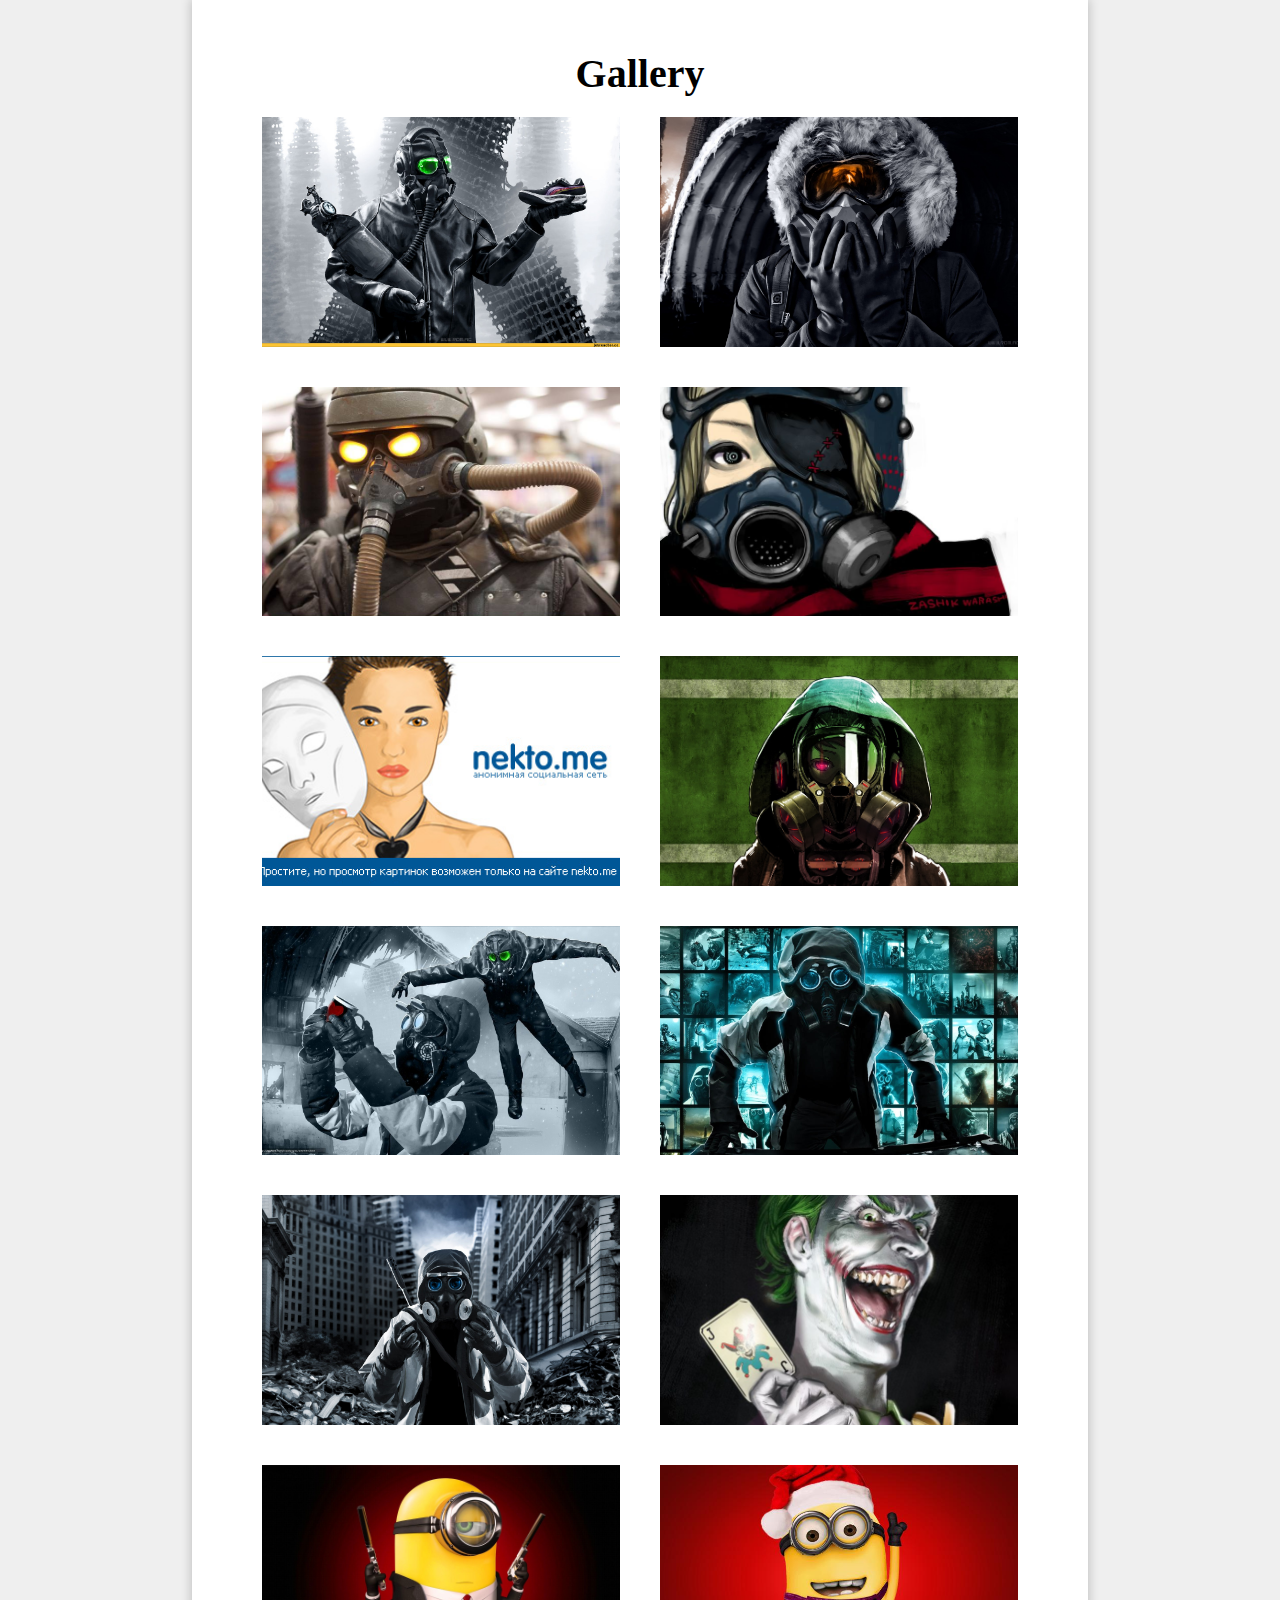
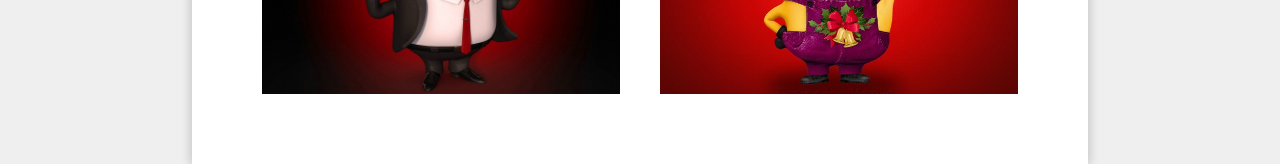
==== index.html @ 4dc1578e "Rename site.html to index.html" ====
<!DOCTYPE html>
<html lang="en">
<head>
	<meta charset="UTF-8">
		<title>Document</title>
		<link rel="stylesheet" type="text/css" href="css/style.css">

</head>
<body>
	<main >
		<h1>Gallery</h1>
		<div class="photo photo1"></div>
		<div class="photo photo2"></div>
		<div class="photo photo3"></div>
		<div class="photo photo4"></div>
		<div class="photo photo5"></div>
		<div class="photo photo6"></div>
		<div class="photo photo7"></div>
		<div class="photo photo8"></div>
		<div class="photo photo9"></div>
		<div class="photo photo10"></div>
		<div class="photo photo11"></div>
		<div class="photo photo12"></div>
	</main>
</body>
</html>
---- css/style.css ----
*{
	margin: 0;
	padding: 0;
	box-sizing: border-box;
}
main{
	width: 70%;
	padding: 50px;
	margin: auto;
	background: #ffffff;
	display: flex;
	flex-wrap: wrap;
	justify-content: center;
	box-shadow: 0 0 10px 1px rgba(0,0,0,0.2);
}
body{
	background: #efefef;
}
.photo{
	
	margin: 20px;
	background-color: red;
	width: calc(50% - 40px);
	height: calc((35vw - 40px)/ 16 * 9);
	background-position: center;
	background-size: cover; 

}
h1{
	width: 100%;
	font-size: 40px;
	text-align: center;
}
.photo1{
	background-image: url(../img/1.jpg);
}
.photo2{
	background-image: url(../img/2.jpg);
}
.photo3{
	background-image: url(../img/3.jpg);
}
.photo4{
	background-image: url(../img/4.jpg);
}
.photo5{
	background-image: url(../img/5.jpg);
}
.photo6{
	background-image: url(../img/6.jpg);
}
.photo7{
	background-image: url(../img/7.jpg);
}
.photo8{
	background-image: url(../img/8.jpg);
}
.photo9{
	background-image: url(../img/9.jpg);
}
.photo10{
	background-image: url(../img/10.jpg);
}
.photo11{
	background-image: url(../img/11.jpg);
}
.photo12{
	background-image: url(../img/12.jpg);
}
.photo:hover{
	box-shadow: 0 0 10px 1px rgba(0,0,0,0.8);
	transform: scale(1.1);
	transition: all 0.5s ease;
	transform: rotate(10deg);
}
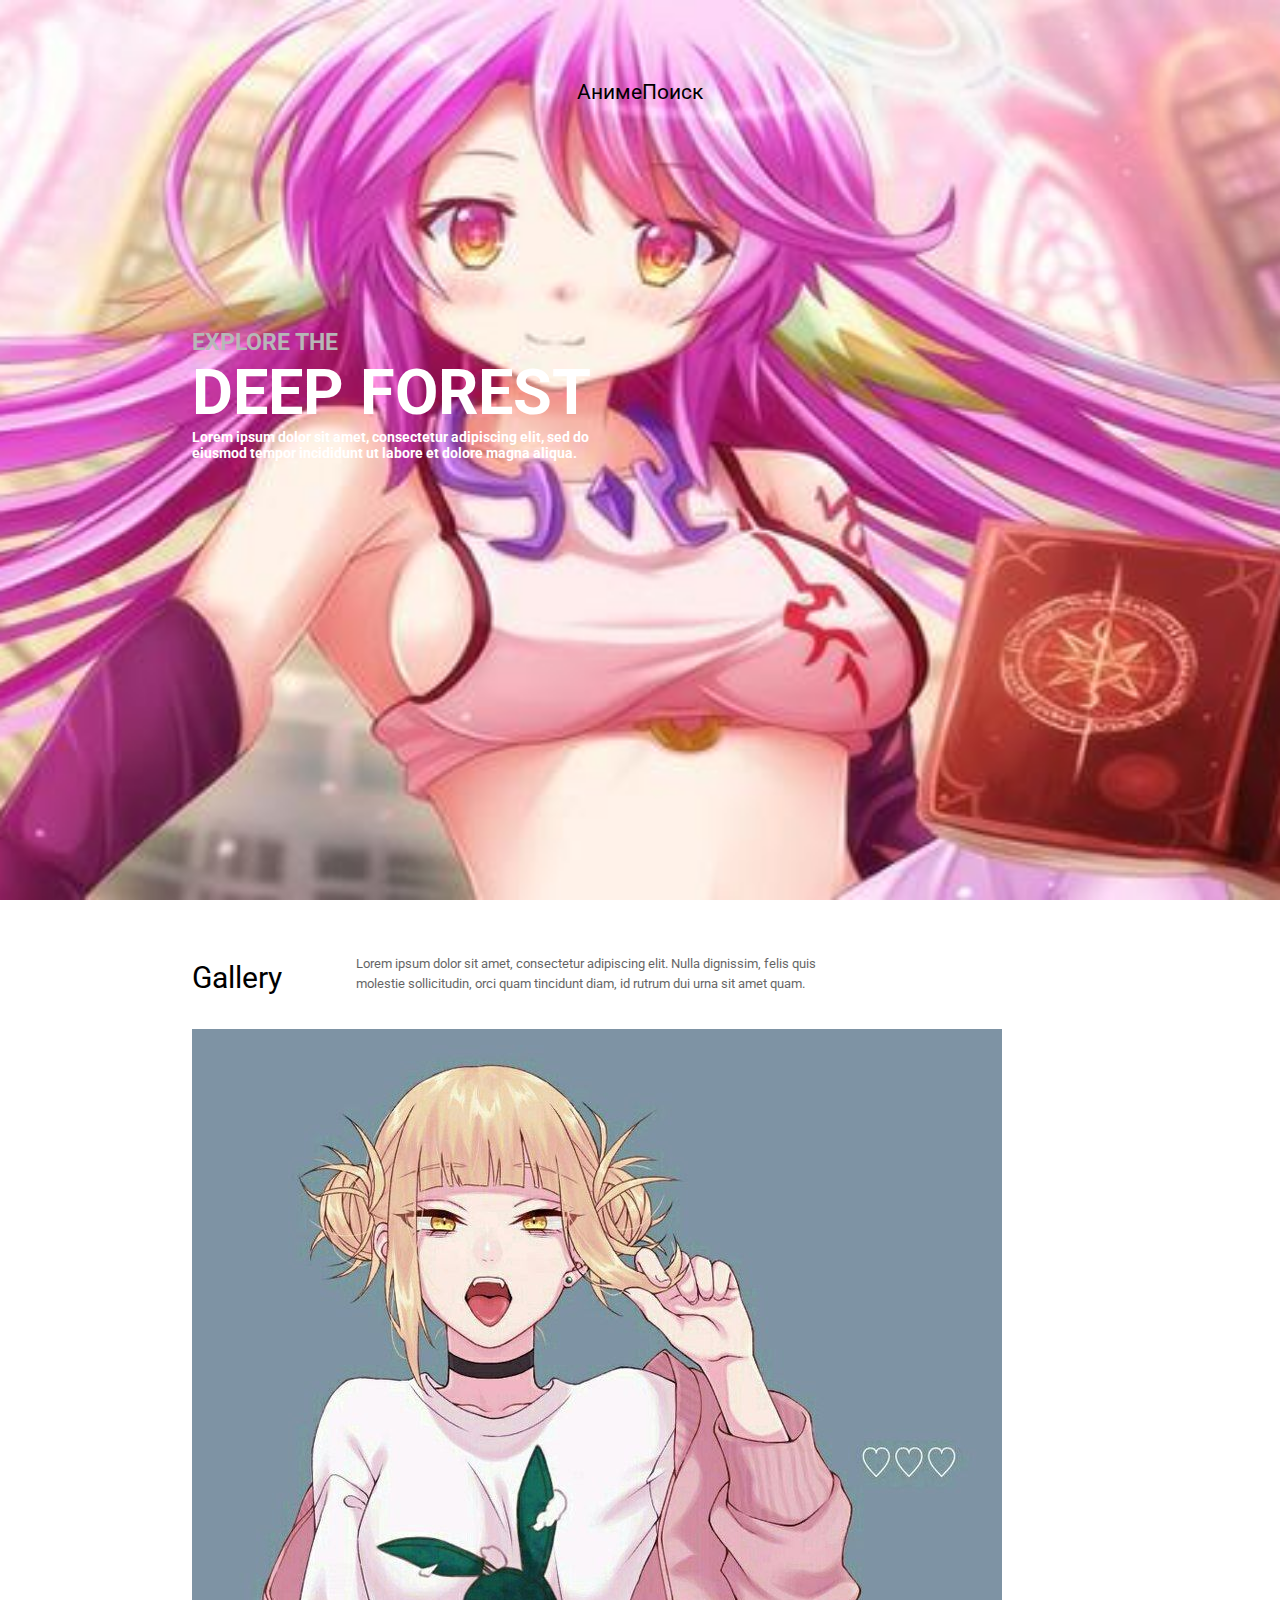
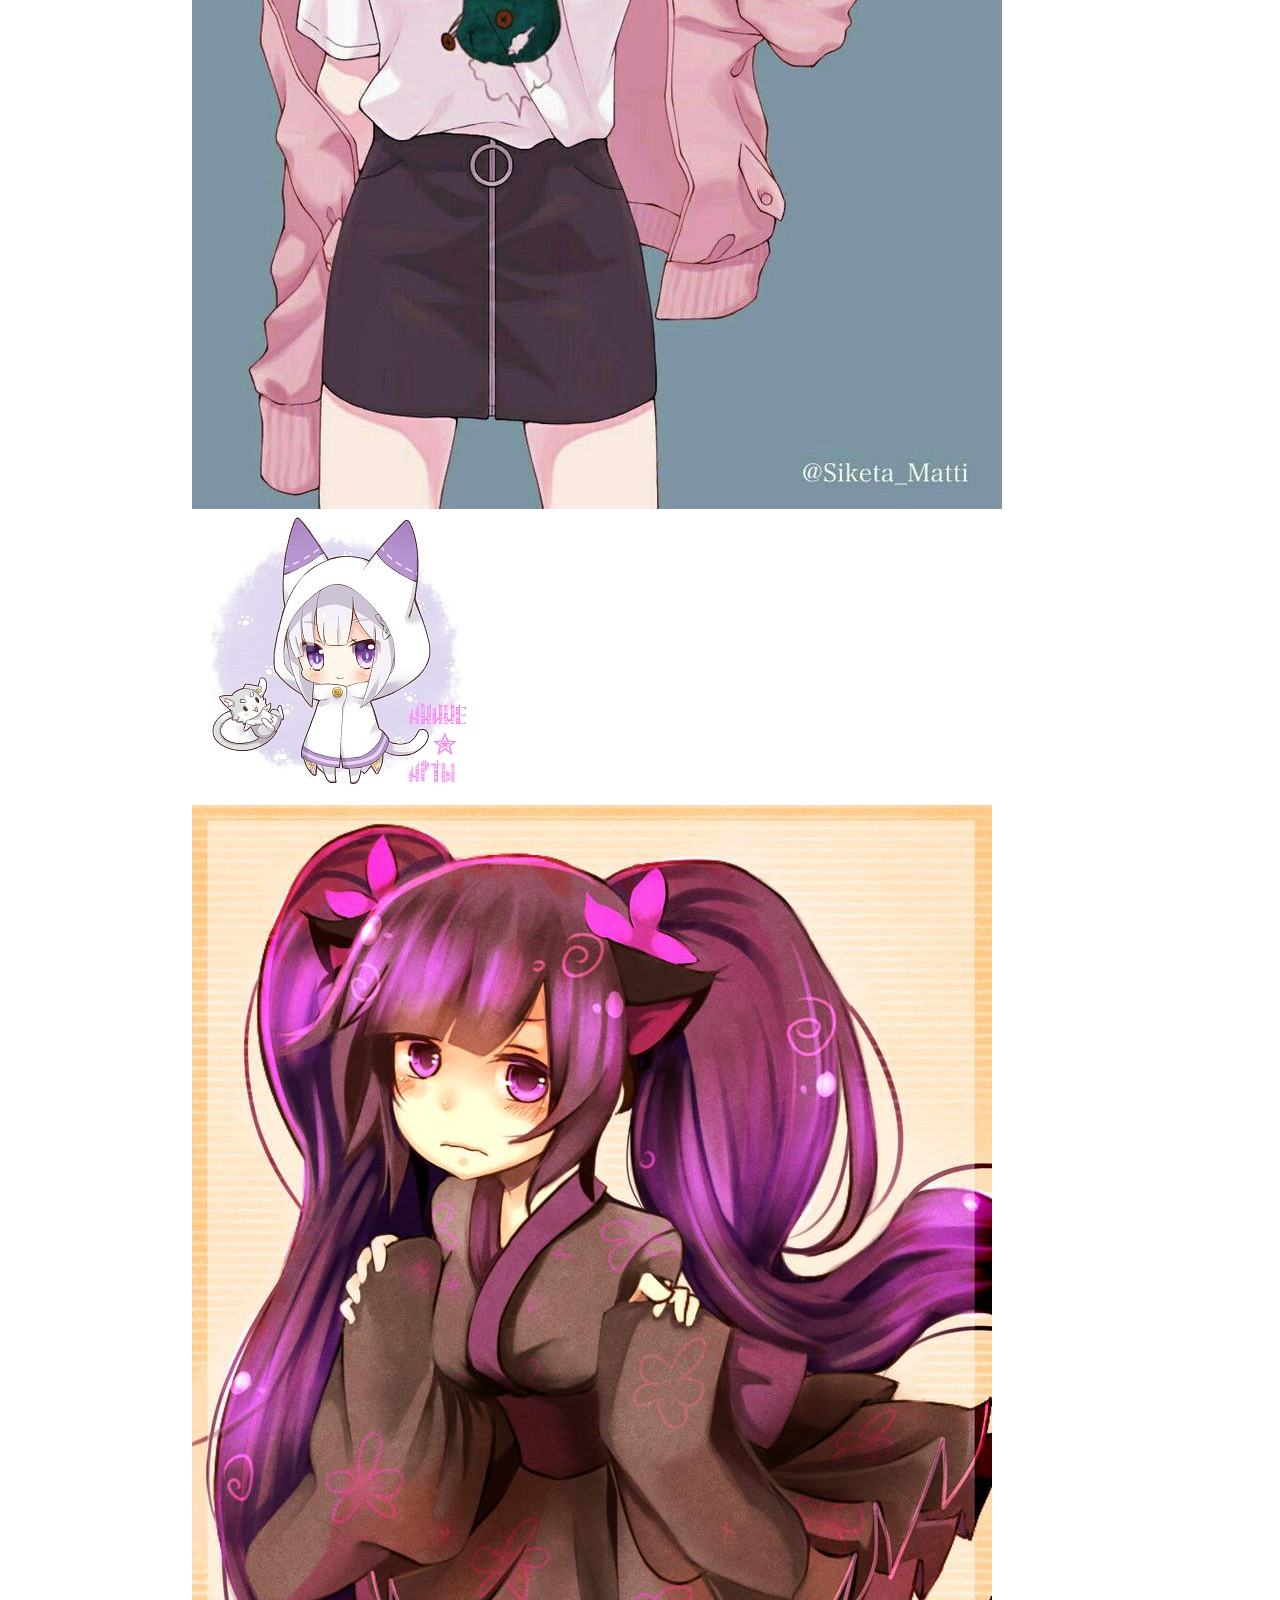
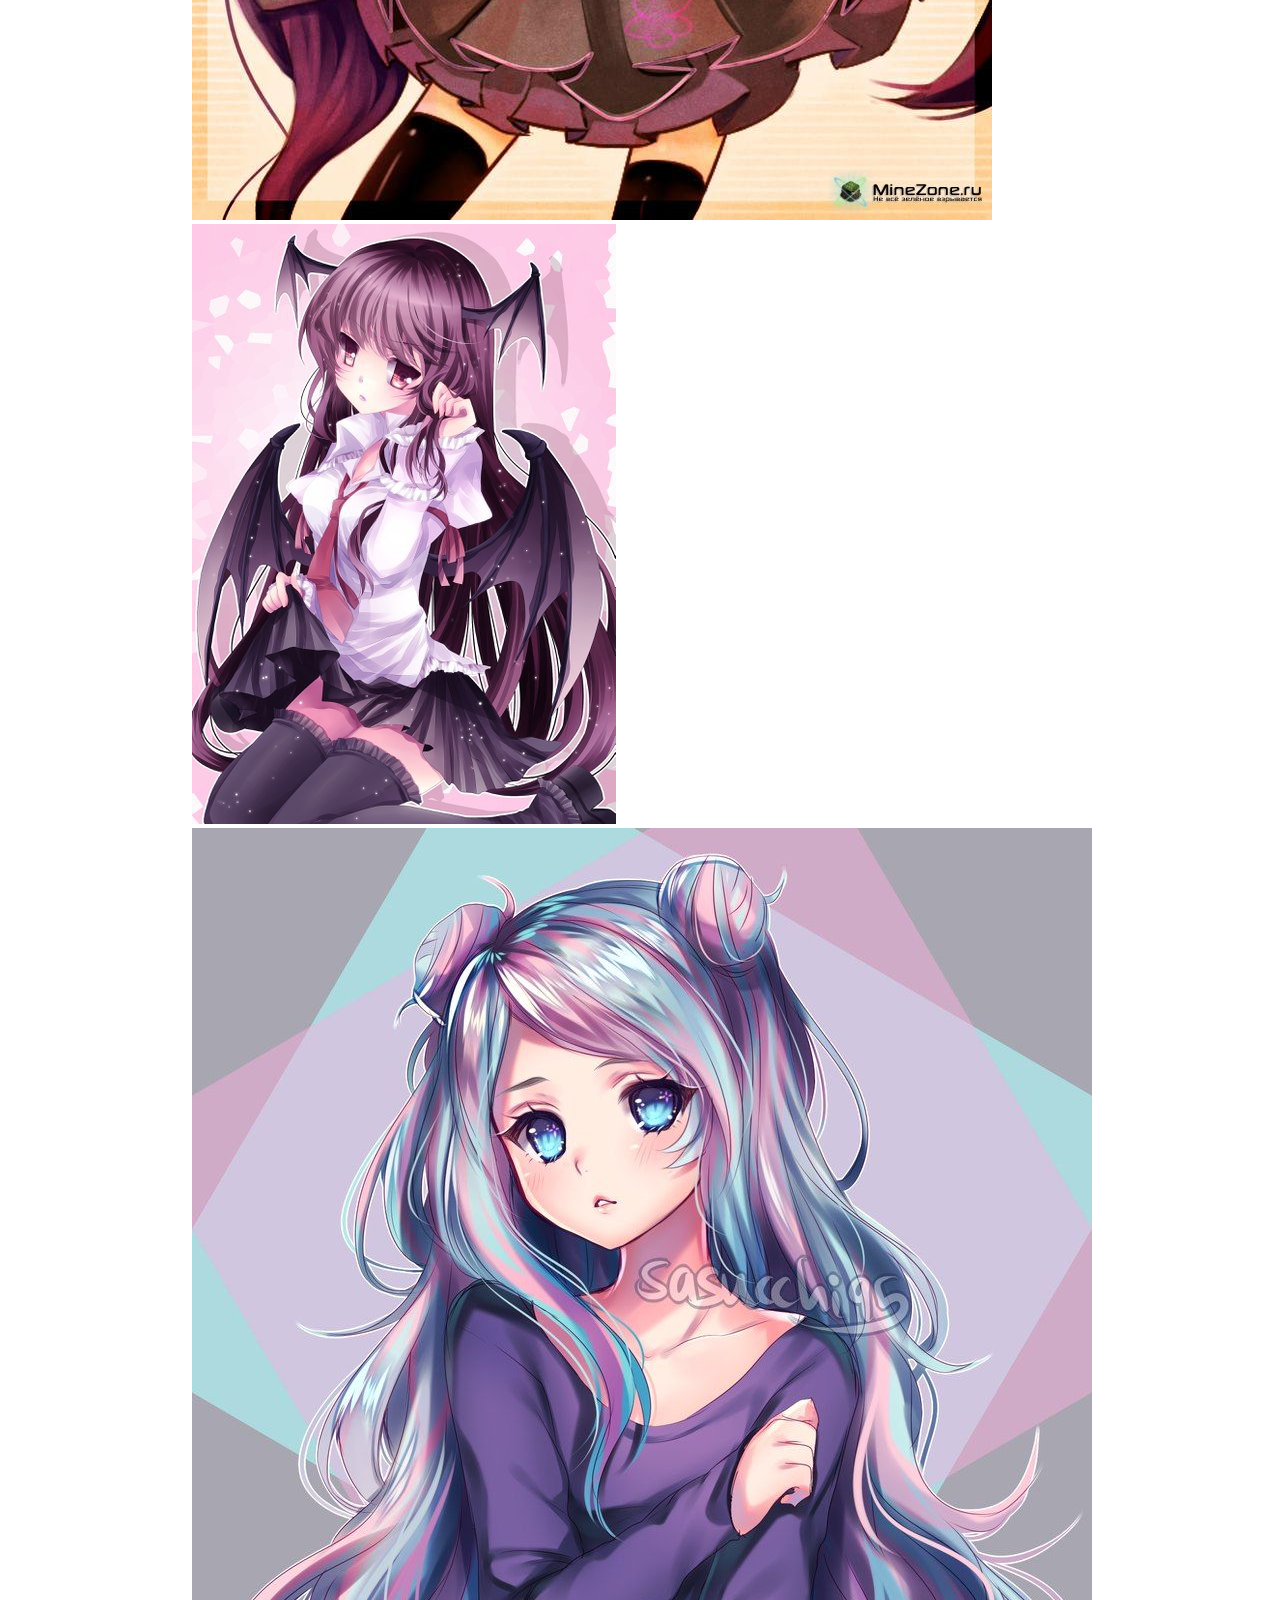
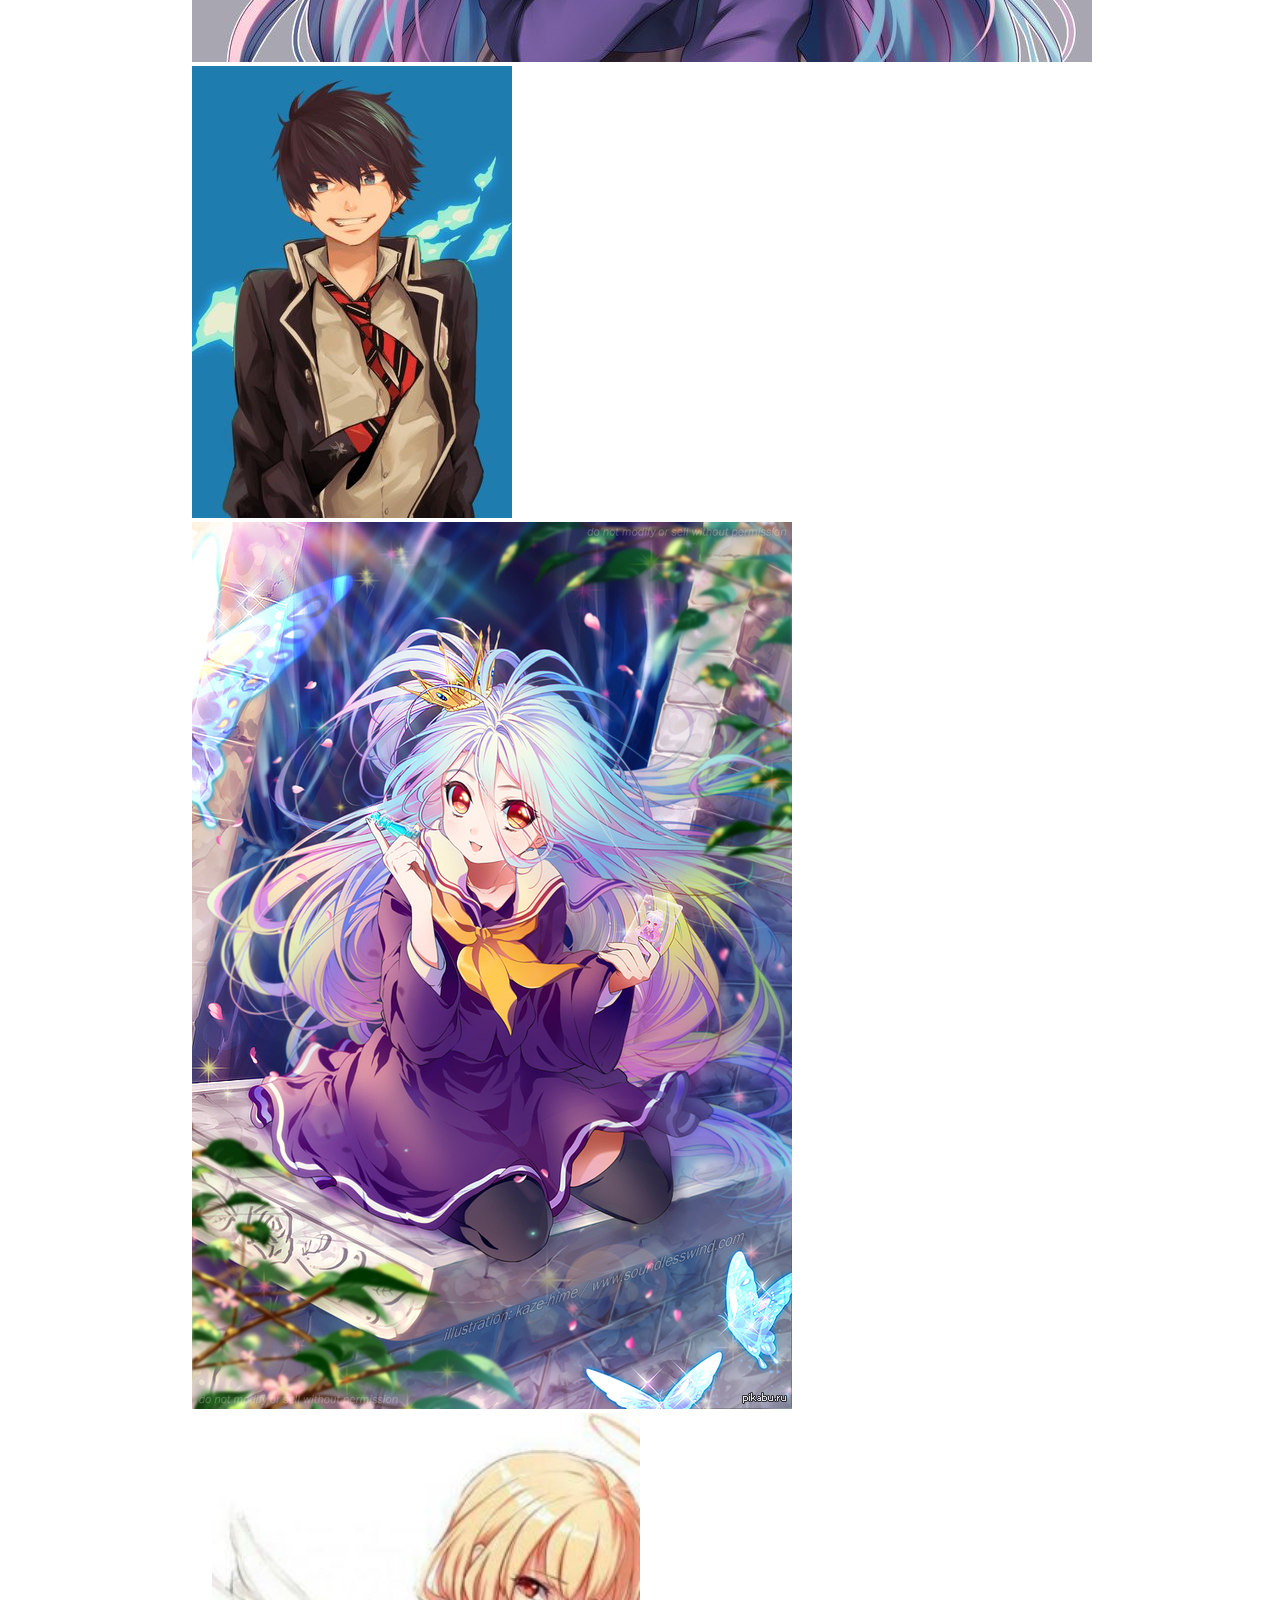
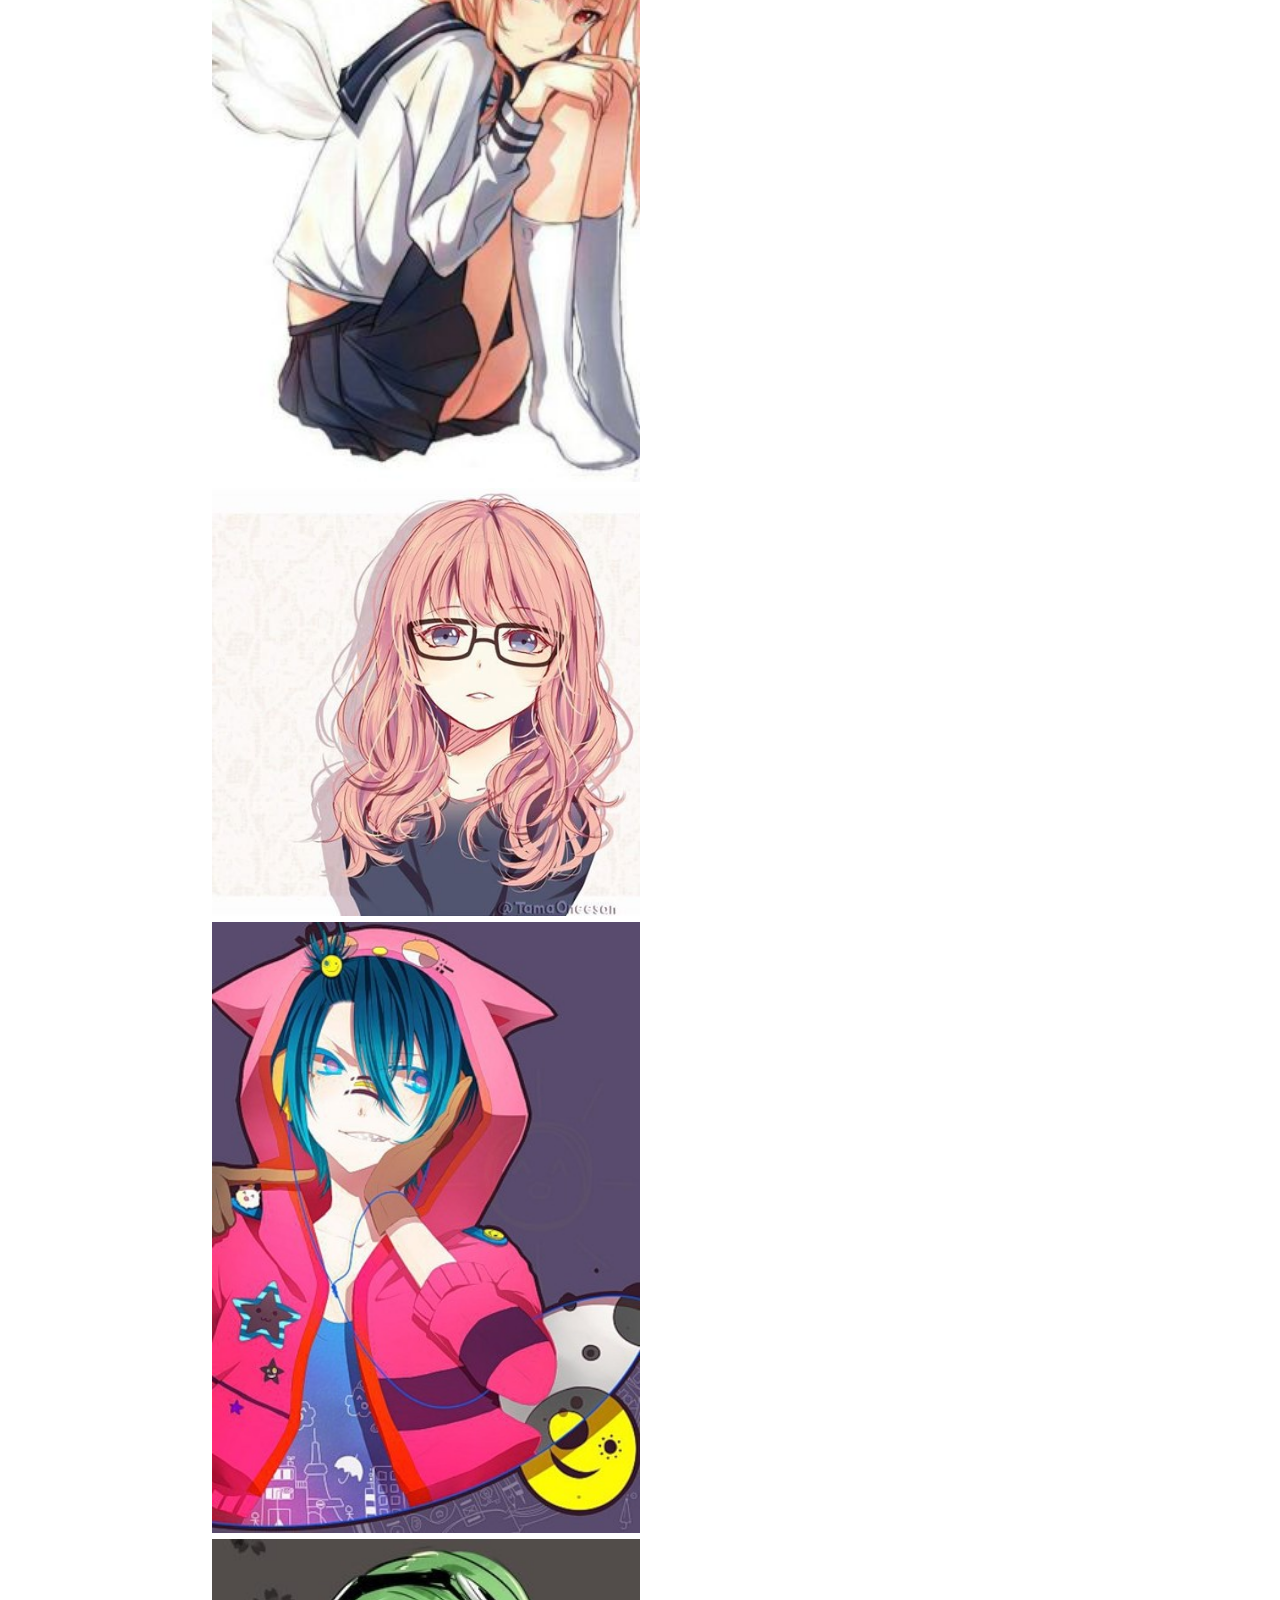
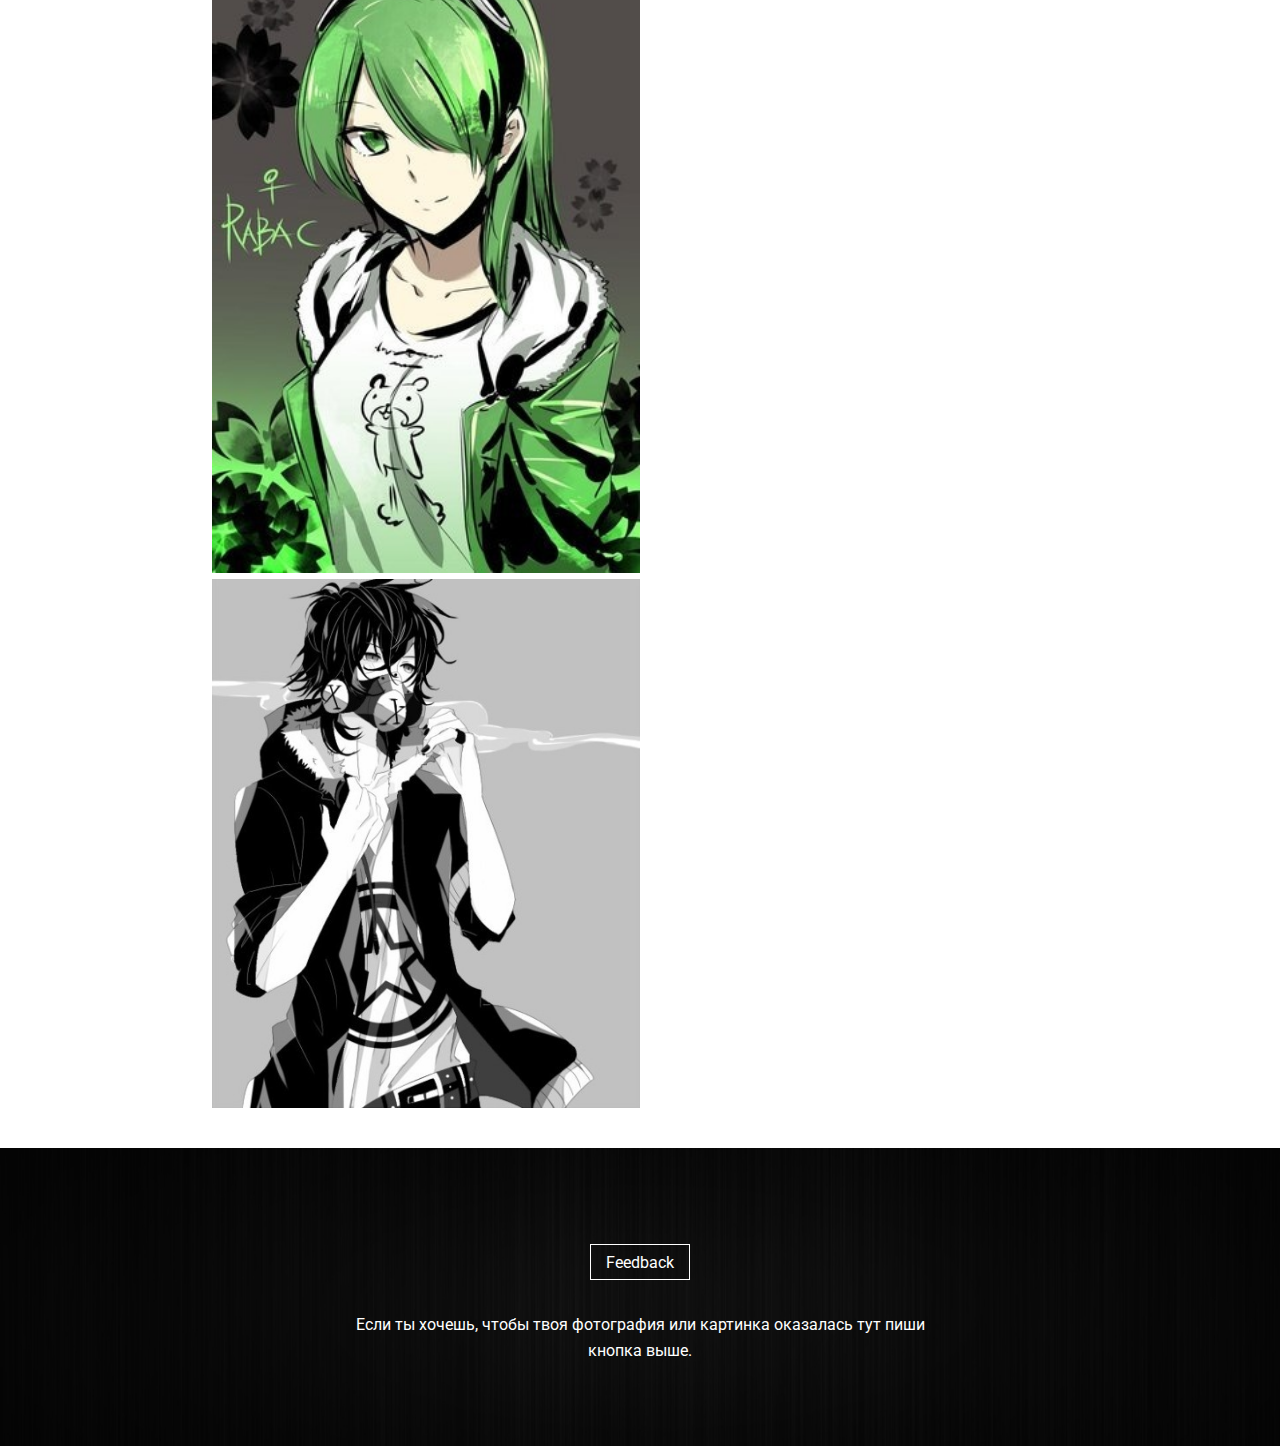
==== commit 061193ab: "Add files via upload" ====
--- a/index.html
+++ b/index.html
@@ -2,25 +2,55 @@
 <html lang="en">
 <head>
 	<meta charset="UTF-8">
-		<title>Document</title>
-		<link rel="stylesheet" type="text/css" href="css/style.css">
-
+	<title>Tourism</title>
+	<link href="https://fonts.googleapis.com/css?family=Roboto:700" rel="stylesheet">
+	<link rel="stylesheet" type="text/css" href="css/main.css">
 </head>
 <body>
-	<main >
-		<h1>Gallery</h1>
-		<div class="photo photo1"></div>
-		<div class="photo photo2"></div>
-		<div class="photo photo3"></div>
-		<div class="photo photo4"></div>
-		<div class="photo photo5"></div>
-		<div class="photo photo6"></div>
-		<div class="photo photo7"></div>
-		<div class="photo photo8"></div>
-		<div class="photo photo9"></div>
-		<div class="photo photo10"></div>
-		<div class="photo photo11"></div>
-		<div class="photo photo12"></div>
+	<main>
+		<div class="container first">
+			<p class="Tourism">АнимеПоиск</p>
+			<div class="text-container">
+				<p class="first-line">EXPLORE THE</p>
+				<p class="second-line">DEEP FOREST</p>
+				<p class="third-line">Lorem ipsum dolor sit amet, consectetur adipiscing elit, sed do eiusmod tempor incididunt ut labore et dolore magna aliqua.</p>
+			</div>
+		</div>
+		<div class="container second">
+			<div class="gallery-container">
+				<div class="gallery-text">
+
+					<p class="gallery-haeder">Gallery</p>
+					<p class="gallery-p">Lorem ipsum dolor sit amet, consectetur adipiscing elit. Nulla dignissim, felis quis molestie sollicitudin, orci quam tincidunt diam, id rutrum dui urna sit amet quam.</p>
+					
+					
+				</div>
+				<div class="img-container">
+						<img class="img1" src="img/im3.jpg">
+						<img class="img5" src="img/im7.jpg">
+						<img class="img6" src="img/im8.jpg">
+						<img class="img7" src="img/im9.jpg">
+						<img class="img9" src="img/im11.jpg">
+						<img class="img10" src="img/im12.jpg">
+						<img class="img12" src="img/im14.jpg">
+						<div class="wrapper">
+							<img class="img2" src="img/im4.jpg">
+							<img class="img3" src="img/im5.jpg">
+							<img class="img4" src="img/im6.jpg">
+							<img class="img8" src="img/im10.jpg">
+							<img class="img11" src="img/im13.jpg">
+						</div>
+					</div>
+				</div>
+			</div>
+		</div>
+		<div class="container third"></div>
+		<div class="foot">
+			<div class="button">
+				<a href="https://vk.com/id475101501">Feedback</a>
+			</div>
+			<p class="foot-text">Если ты хочешь, чтобы твоя фотография или картинка оказалась тут пиши кнопка выше. </p>
+		</div>
 	</main>
 </body>
-</html>
+</html>--- a/css/main.css
+++ b/css/main.css
@@ -0,0 +1,156 @@
+*{
+	margin: 0;
+	padding: 0;
+	box-sizing: border-box;
+}
+body{
+	font-family: 'Roboto', sans-serif;
+	height: 100%;
+}
+main{
+	height: 100%;
+}
+.first{
+	height: 100%;
+	background-image: url('../img/im.jpg');
+	background-position: center;
+	background-size: cover;   
+}
+html{
+	height: 100%;
+}
+p.Tourism{
+	color: #000000;
+	font-size: 21px;
+	text-align: center;
+	padding-top:  80px;
+}
+.first-line{
+	font-size: 23px;
+	color: #b7b7b7;
+	font-weight: bold;
+}
+.second-line{
+	font-size: 63px;
+	color: #ffffff;
+	font-weight: bold;
+}
+.third-line{
+	font-size: 14px;
+	color: #ffffff;
+	font-weight: bold;
+	width: 40%;
+}
+.text-container{
+	margin-left: 15%;
+	margin-top: 25vh;
+}
+.foot{
+	width: 100%;
+	height: calc(100vw*326 / 1400);
+	background-image: url(../img/im2.jpg); 
+	background-position: center;
+	background-size: cover;
+	padding-top: 96px;
+	text-align: center;
+
+}
+.button{
+	height: 36px;
+	padding-left: 15px;
+	padding-right: 15px;
+	line-height: 36px;
+	color: #ffffff;
+	border: 1px solid #ffffff;
+	cursor: pointer;
+	transition: all 1s;
+	margin: 0 auto;
+	display: inline-block;
+	text-align: center;
+}
+.button:hover {
+	background-color: rgba(256, 256, 256, 0.2);
+	border-radius: 3px;
+}
+.button a{
+	color: inherit;
+	text-decoration: none;
+}
+.foot-text {
+	color: #ffffff;
+	line-height: 26px;
+	font-size: 16px;
+	width: 620px;
+	margin: 0 auto;
+	padding-top: 32px;
+
+}
+.gallery-haeder{
+	font-size: 30px;
+	margin-left: 15%;
+	margin-top: 60px;
+	width: 160px;
+	display: inline-block;
+}
+.gallery-p{
+	display: inline-block;
+	width: 510px;
+	font-size: 13px;
+	line-height: 20px;
+	color: #000000;
+	opacity: 0.61;
+}
+.img-container{
+	margin: 34px 15%;
+}
+.im1{
+	width: 49%;
+	vertical-align: top;
+}
+.wrapper{
+	width: 50%;
+	display: inline-block;
+	padding-left: 20px;
+}
+.wrapper img{
+	width: 100%;
+	margin-bottom: 2px;
+}
+.im2{
+	width: 50%;
+	padding-left: 20px;
+}
+.im3{
+	width: 49%;
+	vertical-align: top;
+}
+.im4{
+	width: 50%;
+}
+.im5{
+	width: 49%;
+}
+.im6{
+	width: 50%;
+}
+.im7{
+	width: 49%;
+}
+.im8{
+	width: 50%;
+}
+.im9{
+	width: 49%;
+}
+.im10{
+	width: 50%;
+}
+.im11{
+	width: 49%;
+}
+.im12{
+	width: 50%;
+}
+.im13{
+	width: 49%;
+}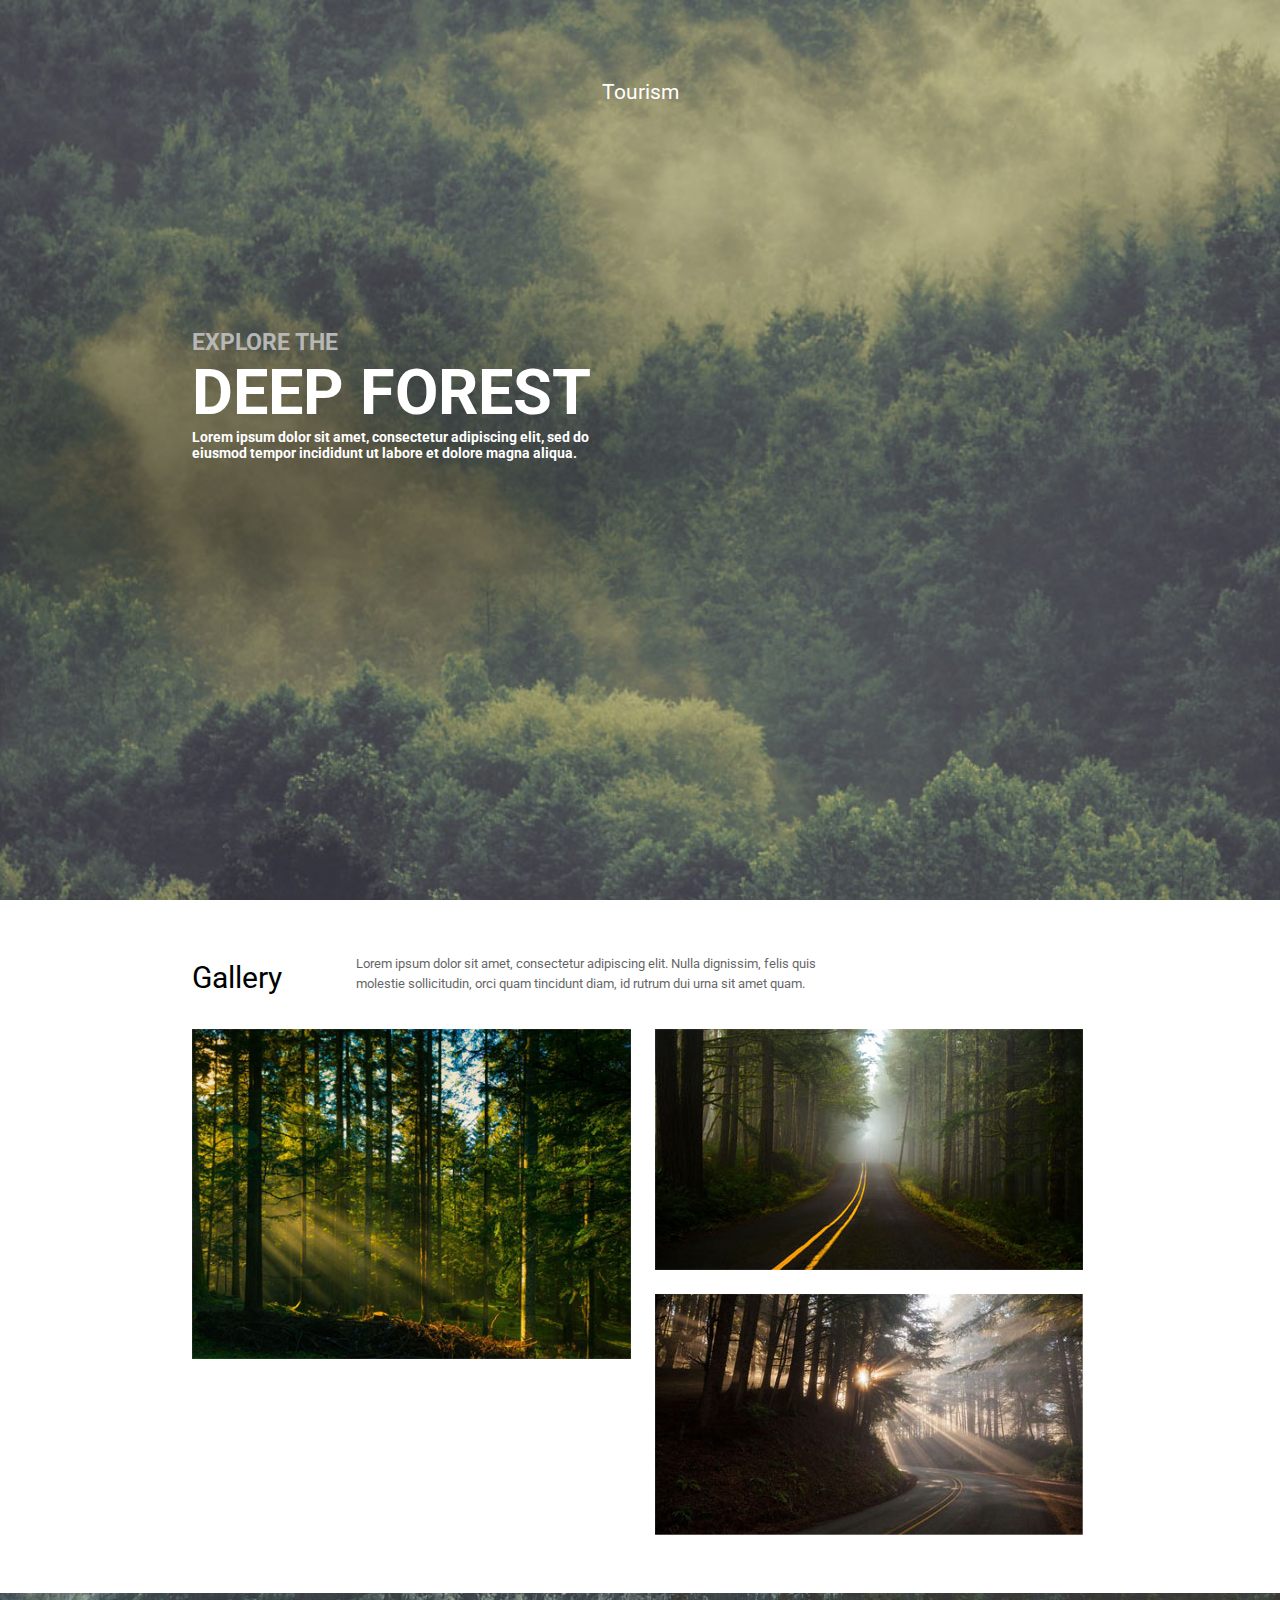
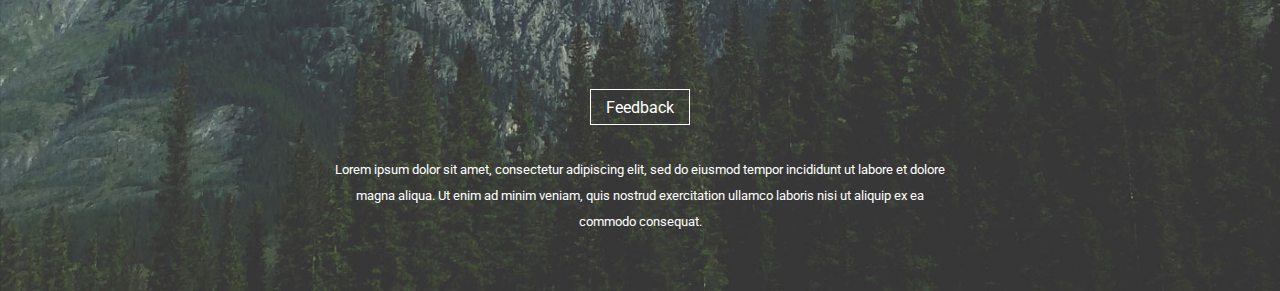
==== commit 57cb47e4: "Add files via upload" ====
--- a/index.html
+++ b/index.html
@@ -9,7 +9,7 @@
 <body>
 	<main>
 		<div class="container first">
-			<p class="Tourism">АнимеПоиск</p>
+			<p class="Tourism">Tourism</p>
 			<div class="text-container">
 				<p class="first-line">EXPLORE THE</p>
 				<p class="second-line">DEEP FOREST</p>
@@ -26,19 +26,10 @@
 					
 				</div>
 				<div class="img-container">
-						<img class="img1" src="img/im3.jpg">
-						<img class="img5" src="img/im7.jpg">
-						<img class="img6" src="img/im8.jpg">
-						<img class="img7" src="img/im9.jpg">
-						<img class="img9" src="img/im11.jpg">
-						<img class="img10" src="img/im12.jpg">
-						<img class="img12" src="img/im14.jpg">
+						<img class="img1" src="img/img2.jpg">
 						<div class="wrapper">
-							<img class="img2" src="img/im4.jpg">
-							<img class="img3" src="img/im5.jpg">
-							<img class="img4" src="img/im6.jpg">
-							<img class="img8" src="img/im10.jpg">
-							<img class="img11" src="img/im13.jpg">
+							<img class="img2" src="img/img3.jpg">
+							<img class="img3" src="img/img4.jpg">
 						</div>
 					</div>
 				</div>
@@ -49,7 +40,7 @@
 			<div class="button">
 				<a href="https://vk.com/id475101501">Feedback</a>
 			</div>
-			<p class="foot-text">Если ты хочешь, чтобы твоя фотография или картинка оказалась тут пиши кнопка выше. </p>
+			<p class="foot-text">Lorem ipsum dolor sit amet, consectetur adipiscing elit, sed do eiusmod tempor incididunt ut labore et dolore magna aliqua. Ut enim ad minim veniam, quis nostrud exercitation ullamco laboris nisi ut aliquip ex ea commodo consequat. </p>
 		</div>
 	</main>
 </body>
--- a/css/main.css
+++ b/css/main.css
@@ -12,7 +12,7 @@
 }
 .first{
 	height: 100%;
-	background-image: url('../img/im.jpg');
+	background-image: url('../img/img.jpg');
 	background-position: center;
 	background-size: cover;   
 }
@@ -20,7 +20,7 @@
 	height: 100%;
 }
 p.Tourism{
-	color: #000000;
+	color: #ffffff;
 	font-size: 21px;
 	text-align: center;
 	padding-top:  80px;
@@ -48,7 +48,7 @@
 .foot{
 	width: 100%;
 	height: calc(100vw*326 / 1400);
-	background-image: url(../img/im2.jpg); 
+	background-image: url(../img/foot.jpg); 
 	background-position: center;
 	background-size: cover;
 	padding-top: 96px;
@@ -79,7 +79,7 @@
 .foot-text {
 	color: #ffffff;
 	line-height: 26px;
-	font-size: 16px;
+	font-size: 13px;
 	width: 620px;
 	margin: 0 auto;
 	padding-top: 32px;
@@ -103,7 +103,7 @@
 .img-container{
 	margin: 34px 15%;
 }
-.im1{
+.img1{
 	width: 49%;
 	vertical-align: top;
 }
@@ -114,43 +114,5 @@
 }
 .wrapper img{
 	width: 100%;
-	margin-bottom: 2px;
-}
-.im2{
-	width: 50%;
-	padding-left: 20px;
-}
-.im3{
-	width: 49%;
-	vertical-align: top;
-}
-.im4{
-	width: 50%;
-}
-.im5{
-	width: 49%;
-}
-.im6{
-	width: 50%;
-}
-.im7{
-	width: 49%;
-}
-.im8{
-	width: 50%;
-}
-.im9{
-	width: 49%;
-}
-.im10{
-	width: 50%;
-}
-.im11{
-	width: 49%;
-}
-.im12{
-	width: 50%;
-}
-.im13{
-	width: 49%;
+	margin-bottom: 20px;
 }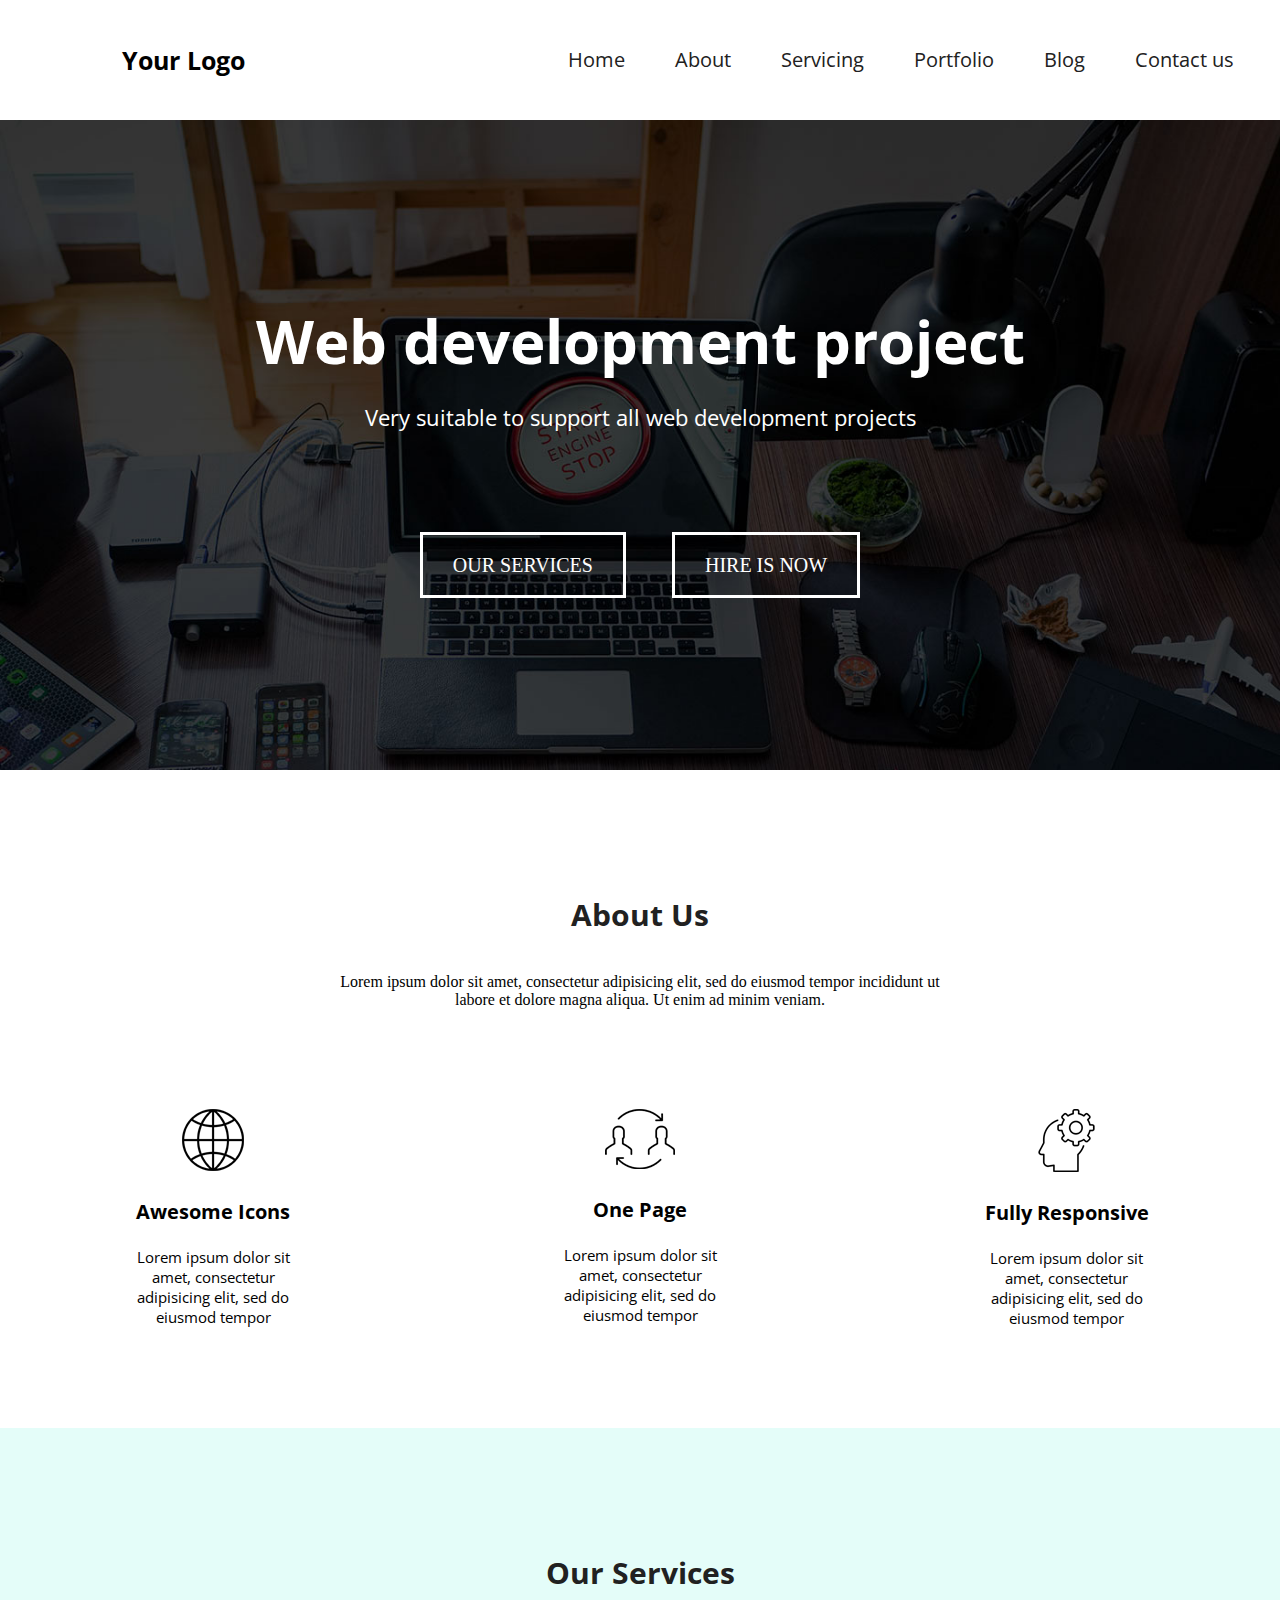
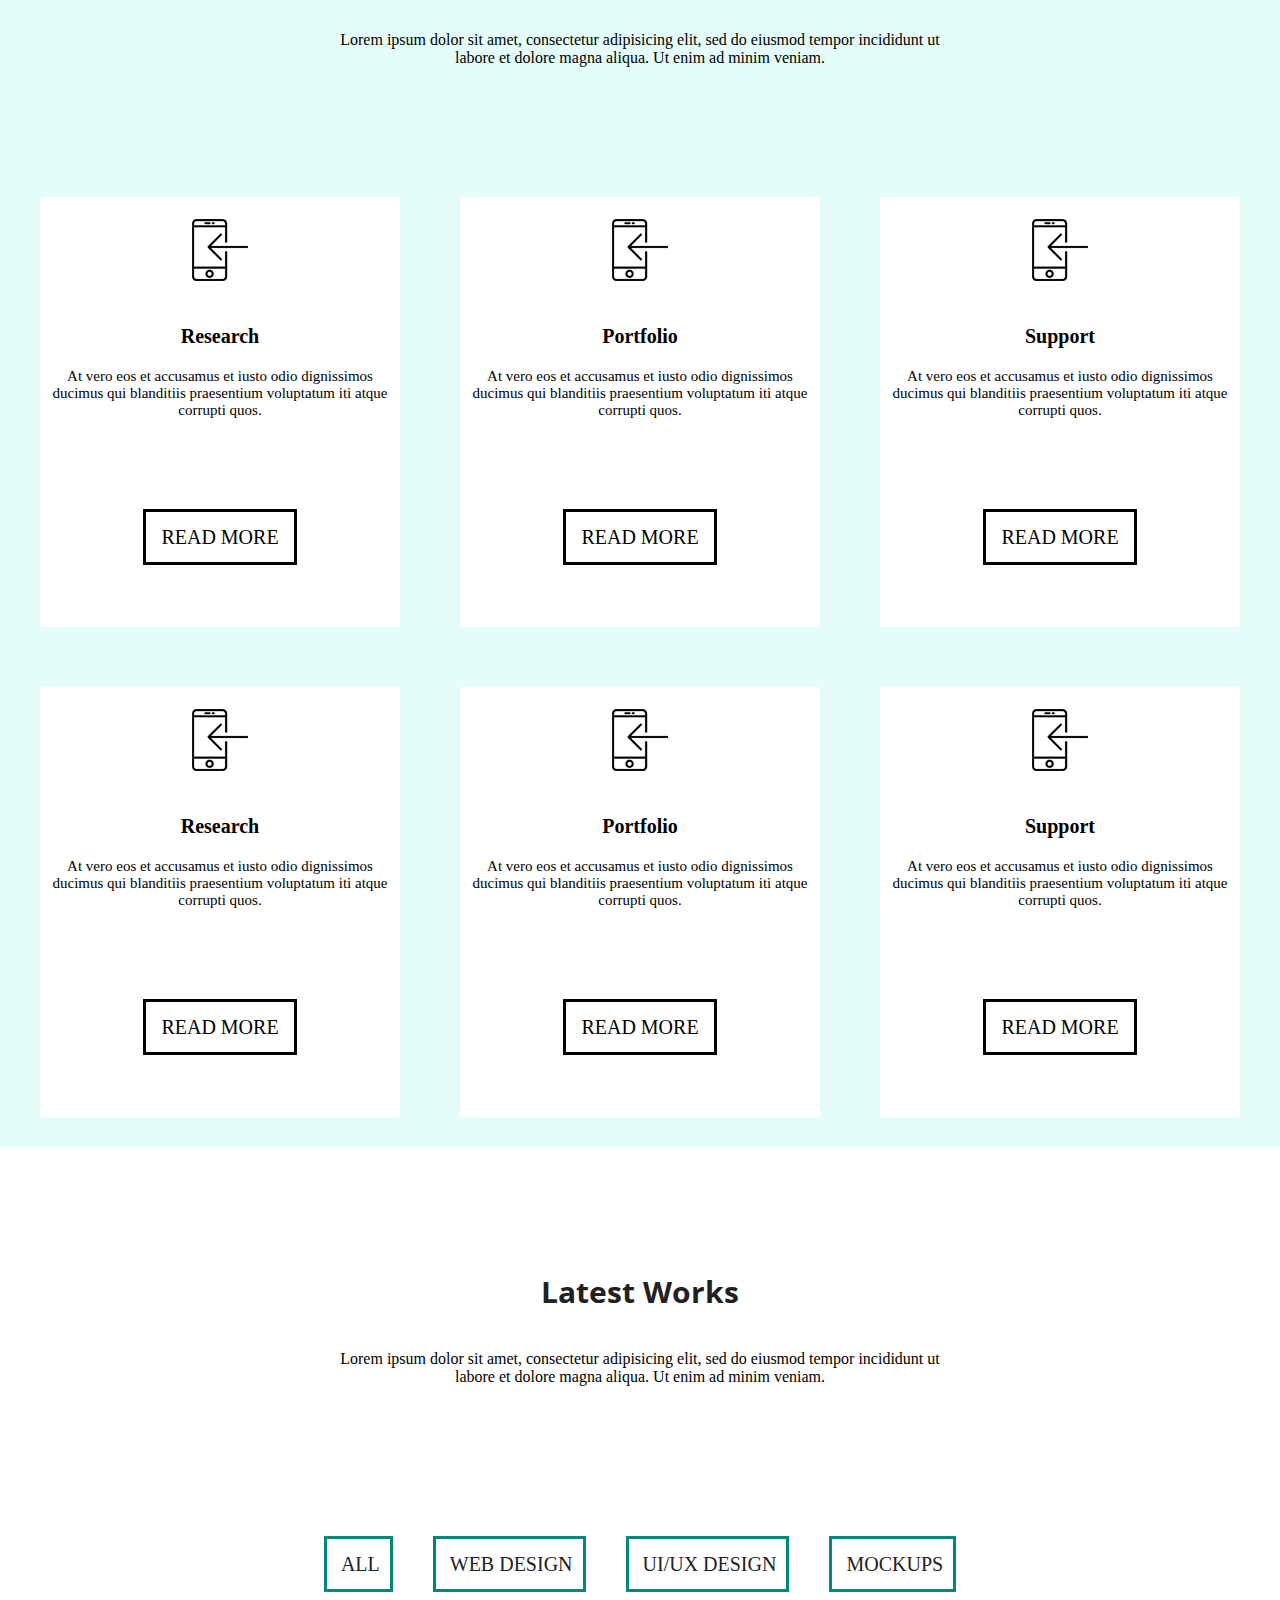
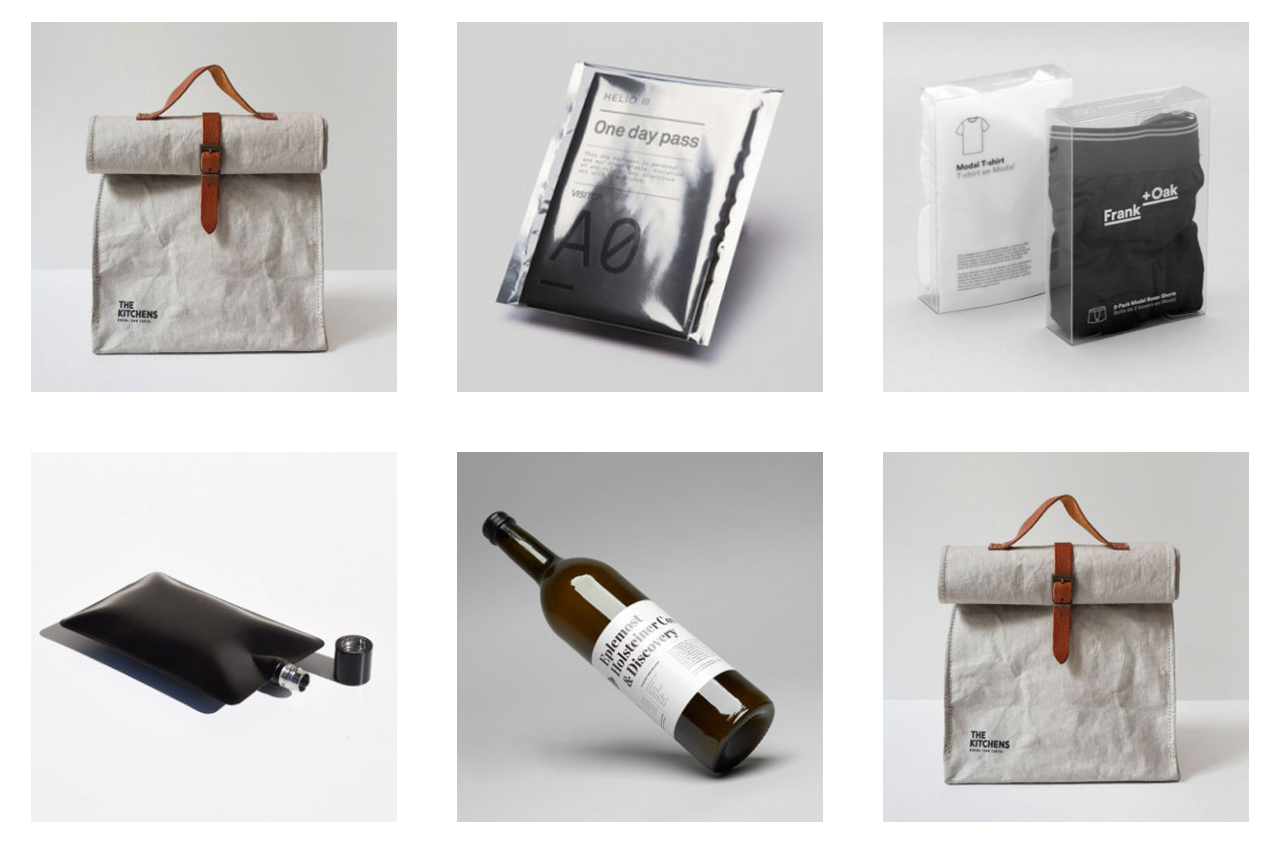
==== commit fbc05843: "Add files via upload" ====
--- a/index.html
+++ b/index.html
@@ -2,46 +2,126 @@
 <html lang="en">
 <head>
 	<meta charset="UTF-8">
-	<title>Tourism</title>
-	<link href="https://fonts.googleapis.com/css?family=Roboto:700" rel="stylesheet">
+	<title>Document</title>
 	<link rel="stylesheet" type="text/css" href="css/main.css">
+	<link href="https://fonts.googleapis.com/css?family=Open+Sans" rel="stylesheet">
+	<link href="https://fonts.googleapis.com/css?family=Open+Sans:400,600" rel="stylesheet">
 </head>
 <body>
-	<main>
-		<div class="container first">
-			<p class="Tourism">Tourism</p>
-			<div class="text-container">
-				<p class="first-line">EXPLORE THE</p>
-				<p class="second-line">DEEP FOREST</p>
-				<p class="third-line">Lorem ipsum dolor sit amet, consectetur adipiscing elit, sed do eiusmod tempor incididunt ut labore et dolore magna aliqua.</p>
+	<div class="top-menu">
+		<div class="logo">Your Logo</div>
+		<div class="navigation">
+			<a href='#'>Home</a>
+			<a href='#'>About</a>
+			<a href='#'>Servicing</a>
+			<a href='#'>Portfolio</a>
+			<a href='#'>Blog</a>
+			<a href='#'>Contact us</a>
+		</div>
+	</div>
+	<div class="header">
+		<h1>Web development project</h1>
+		<p>Very suitable to support all web development projects</p>
+		<div class="button-container">
+			<div class="button">OUR SERVICES</div>
+			<div class="button">HIRE IS NOW</div>
+		</div>
+	</div>
+	<div class="aboutus">
+		<h2>About Us</h2>
+		<p class="middle">Lorem ipsum dolor sit amet, consectetur adipisicing elit, sed do eiusmod tempor incididunt ut labore et dolore magna aliqua. Ut enim ad minim veniam.</p>
+		<div class="icons">
+			<div class="one-icons">
+				<img src="img/internet.png">
+				<p class="bold">Awesome Icons</p>
+				<p class="text">Lorem ipsum dolor sit amet, consectetur adipisicing elit, sed do eiusmod tempor</p>
+			</div>
+			<div class="one-icons">
+				<img src="img/transfer.png">
+				<p class="bold">One Page</p>
+				<p class="text">Lorem ipsum dolor sit amet, consectetur adipisicing elit, sed do eiusmod tempor</p>
+			</div>
+			<div class="one-icons">
+				<img src="img/head.png">
+				<p class="bold">Fully Responsive</p>
+				<p class="text">Lorem ipsum dolor sit amet, consectetur adipisicing elit, sed do eiusmod tempor</p>
 			</div>
 		</div>
-		<div class="container second">
-			<div class="gallery-container">
-				<div class="gallery-text">
-
-					<p class="gallery-haeder">Gallery</p>
-					<p class="gallery-p">Lorem ipsum dolor sit amet, consectetur adipiscing elit. Nulla dignissim, felis quis molestie sollicitudin, orci quam tincidunt diam, id rutrum dui urna sit amet quam.</p>
-					
-					
+		<div class="blue">
+				<h2>Our Services</h2>
+				<p class="middle">Lorem ipsum dolor sit amet, consectetur adipisicing elit, sed do eiusmod tempor incididunt ut labore et dolore magna aliqua. Ut enim ad minim veniam.</p>
+				<div class="row">
+					<div class="bigbutton">
+						<img class="butImg" src="img/smartphone.png">
+						<p class="op">Research</p>
+						<p class="fol">At vero eos et accusamus et iusto odio dignissimos ducimus qui blanditiis praesentium voluptatum iti atque corrupti quos.</p>
+						<div class="but">READ MORE</div>
+					</div>
+					<div class="bigbutton">
+						<img class="butImg" src="img/smartphone.png">
+						<p class="op">Portfolio</p>
+						<p class="fol">At vero eos et accusamus et iusto odio dignissimos ducimus qui blanditiis praesentium voluptatum iti atque corrupti quos.</p>
+						<div class="but">READ MORE</div>
+					</div>
+					<div class="bigbutton">
+						<img class="butImg" src="img/smartphone.png">
+						<p class="op">Support</p>
+						<p class="fol">At vero eos et accusamus et iusto odio dignissimos ducimus qui blanditiis praesentium voluptatum iti atque corrupti quos.</p>
+						<div class="but">READ MORE</div>
+					</div>
 				</div>
-				<div class="img-container">
-						<img class="img1" src="img/img2.jpg">
-						<div class="wrapper">
-							<img class="img2" src="img/img3.jpg">
-							<img class="img3" src="img/img4.jpg">
-						</div>
+				<div class="row">
+					<div class="bigbutton">
+						<img class="butImg" src="img/smartphone.png">
+						<p class="op">Research</p>
+						<p class="fol">At vero eos et accusamus et iusto odio dignissimos ducimus qui blanditiis praesentium voluptatum iti atque corrupti quos.</p>
+						<div class="but">READ MORE</div>
+					</div>
+					<div class="bigbutton">
+						<img class="butImg" src="img/smartphone.png">
+						<p class="op">Portfolio</p>
+						<p class="fol">At vero eos et accusamus et iusto odio dignissimos ducimus qui blanditiis praesentium voluptatum iti atque corrupti quos.</p>
+						<div class="but">READ MORE</div>
+					</div>
+					<div class="bigbutton">
+						<img class="butImg" src="img/smartphone.png">
+						<p class="op">Support</p>
+						<p class="fol">At vero eos et accusamus et iusto odio dignissimos ducimus qui blanditiis praesentium voluptatum iti atque corrupti quos.</p>
+						<div class="but">READ MORE</div>
 					</div>
 				</div>
 			</div>
+		<div class="LatestWorks">
+		<h2>Latest Works</h2>
+		<p class="middle">Lorem ipsum dolor sit amet, consectetur adipisicing elit, sed do eiusmod tempor incididunt ut labore et dolore magna aliqua. Ut enim ad minim veniam.</p>
+		<div class="button-centainer3">
+			<div class="button3">ALL</div>
+			<div class="button3">WEB DESIGN</div>
+			<div class="button3">UI/UX DESIGN</div>
+			<div class="button3">MOCKUPS</div>
 		</div>
-		<div class="container third"></div>
-		<div class="foot">
-			<div class="button">
-				<a href="https://vk.com/id475101501">Feedback</a>
-			</div>
-			<p class="foot-text">Lorem ipsum dolor sit amet, consectetur adipiscing elit, sed do eiusmod tempor incididunt ut labore et dolore magna aliqua. Ut enim ad minim veniam, quis nostrud exercitation ullamco laboris nisi ut aliquip ex ea commodo consequat. </p>
+	</div>
+	<div class="blocks">
+		<div class="block" style="background-image: url(img/Layer-6.jpg);">
+			<div class="descr"><p class="p1">Hand Watch</p></div>
 		</div>
-	</main>
+		<div class="block" style="background-image: url(img/Layer-2.jpg);">
+			<div class="descr"><p class="p1">Hand Watch</p></div>
+		</div>
+		<div class="block" style="background-image: url(img/Layer-3.jpg);">
+			<div class="descr"><p class="p1">Hand Watch</p></div>
+		</div>
+	</div>
+	<div class="blocks">
+		<div class="block" style="background-image: url(img/Layer-4.jpg);">
+			<div class="descr"><p class="p1">Hand Watch</p></div>
+		</div>
+		<div class="block" style="background-image: url(img/Layer-5.jpg);">
+			<div class="descr"><p class="p1">Hand Watch</p></div>
+		</div>
+		<div class="block" style="background-image: url(img/Layer-6.jpg);">
+			<div class="descr"><p class="p1">Hand Watch</p></div>
+		</div>
+	</div>
 </body>
 </html>--- a/css/main.css
+++ b/css/main.css
@@ -3,116 +3,218 @@
 	padding: 0;
 	box-sizing: border-box;
 }
-body{
-	font-family: 'Roboto', sans-serif;
-	height: 100%;
-}
-main{
-	height: 100%;
-}
-.first{
-	height: 100%;
-	background-image: url('../img/img.jpg');
-	background-position: center;
-	background-size: cover;   
-}
-html{
-	height: 100%;
-}
-p.Tourism{
+.top-menu{
+	height: 120px;
+	display: flex;
+	justify-content: space-between;
+}
+.header{
+	height: 650px;
+	background-image: url(../img/im1.jpg);
+	background-size: cover; 
+}
+.logo{
+	line-height: 120px;
+	font-size: 25px;
+	font-family: 'Open Sans', sans-serif;
+	font-weight: bold;
+	margin-left: 122px;
+}
+.navigation a{
+	text-decoration: none;
+	color: #212121;
+	font-size: 20px;
+	font-family: 'Open Sans', sans-serif;
+	line-height: 120px;
+	text-align: right;
+	margin-right: 46px
+}
+.header h1{
+	font-family: 'Open Sans', sans-serif;
 	color: #ffffff;
-	font-size: 21px;
-	text-align: center;
-	padding-top:  80px;
-}
-.first-line{
-	font-size: 23px;
-	color: #b7b7b7;
-	font-weight: bold;
-}
-.second-line{
-	font-size: 63px;
+	font-size: 60px;
+	text-align: center;
+	padding-top: 180px;
+}
+.header p{
 	color: #ffffff;
-	font-weight: bold;
-}
-.third-line{
-	font-size: 14px;
+	font-size: 22px;
+	text-align: center;
+	font-family: 'Open Sans', sans-serif;
+	padding-top: 20px;
+}
+.button-container{
+	display: flex;
+	justify-content: center;
+	padding-top: 100px;
+}
+.button{
 	color: #ffffff;
-	font-weight: bold;
-	width: 40%;
-}
-.text-container{
-	margin-left: 15%;
-	margin-top: 25vh;
-}
-.foot{
-	width: 100%;
-	height: calc(100vw*326 / 1400);
-	background-image: url(../img/foot.jpg); 
+	border: 3px #fff solid;
+	line-height: 60px;
+	padding-left: 30px;
+	padding-left: 30px;
+	font-size: 20px;
+	margin: 0 23px;
+	text-align: center;
+	padding-right: 30px;
+	cursor: pointer;
+}
+.button:hover{
+	border-color: #00897b;
+	background: #00897b;
+}
+h2{
+	padding-top: 124px;
+	font-size: 30px;
+	font-family: 'Open Sans', sans-serif;
+	font-weight: 700;
+	color: #212121;
+	text-align: center;
+}
+.middle{
+	width: 630px;
+	margin: 0 auto;
+	text-align: center;
+	padding-top: 38px;
+	padding-bottom: 100px;
+}
+.aboutus{
+	display: flex;
+	justify-content: center;
+	flex-flow: column;
+}
+.icons{
+	display: flex;
+	justify-content: center;
+}
+.one-icons{
+	width: 260px;
+	font-family: 'Open Sans', sans-serif;
+	text-align: center;
+	padding-bottom: 100px;
+	margin-left: 120px;
+	margin-right: 120px;
+}
+.bold{
+	font-size: 20px;
+	font-weight: 700;
+	padding-top: 22px;
+}
+.text{
+	font-size: 15px;
+	padding-top: 22px;
+}
+.blue{
+	background-color: #e4fdf9;
+}
+.row{
+	display: flex;
+	justify-content: center;
+}
+.bigbutton{
+	width: 360px;
+	height: 430px;
+	background: #ffffff;
+	text-align: center;
+	justify-content: center;
+	margin: 30px;
+}
+.butImg{
+	filter: invert(1);
+	padding-top: 22px;
+}
+.op{
+	font-size: 20px;
+	font-weight: 700;
+	padding-top: 40px;
+}
+.fol{
+	font-size: 15px;
+	text-align: center;
+	padding-top: 20px;
+}
+.bigbutton:hover{
+	border-color: #00897b;
+	background: #00897b;
+	cursor: pointer;
+}
+
+.bigbutton:hover .butImg{
+	filter: invert(0);
+}
+.bigbutton:hover .op{
+	color: #fff;
+}
+.bigbutton:hover .fol{
+	color: #fff;
+}
+.but{
+	border: 3px #000 solid;
+	line-height: 50px;
+	padding-left: 15px;
+	font-size: 20px;
+	margin: 0 23px;
+	text-align: center;
+	padding-right: 15px;
+	cursor: pointer; 
+	margin-top: 90px;
+	display: inline-block;
+}
+.bigbutton:hover .but{
+	color: #fff;
+	border-color: #fff;
+}
+.LatestWorks{
+	display: flex;
+	justify-content: center;
+	flex-flow: column;
+}
+
+.button3{
+	color: #212121;
+	border: 3px #00897b solid;
+	line-height: 50px;
+	padding-left: 14px;
+	font-size: 20px;
+	margin: 0 20px;
+	text-align: center;
+	padding-right: 10px;
+	cursor: pointer;
+}
+.button3:hover{
+ color: #fff;
+ background-color: #00897b;
+}
+.button-centainer3{
+	display: flex;
+	justify-content: center;
+	padding-top: 50px;
+}
+.blocks{
+	display: flex;
+	justify-content: center;
+}
+.block{
 	background-position: center;
 	background-size: cover;
-	padding-top: 96px;
-	text-align: center;
+	width: 366px;
+	height: 370px;
+	margin: 30px;
+}
+.descr{
+	display: none;
+	align-items: center;
+	justify-content: center;
+	width: 100%;
+	height: 100%;
+	background: rgba(0,0,0,0.2);
+}
+.block:hover .descr{
+	display: flex;
+}
+.p1{
+	font-size: 20px;
+	color: #fff;
+}
 
-}
-.button{
-	height: 36px;
-	padding-left: 15px;
-	padding-right: 15px;
-	line-height: 36px;
-	color: #ffffff;
-	border: 1px solid #ffffff;
-	cursor: pointer;
-	transition: all 1s;
-	margin: 0 auto;
-	display: inline-block;
-	text-align: center;
-}
-.button:hover {
-	background-color: rgba(256, 256, 256, 0.2);
-	border-radius: 3px;
-}
-.button a{
-	color: inherit;
-	text-decoration: none;
-}
-.foot-text {
-	color: #ffffff;
-	line-height: 26px;
-	font-size: 13px;
-	width: 620px;
-	margin: 0 auto;
-	padding-top: 32px;
-
-}
-.gallery-haeder{
-	font-size: 30px;
-	margin-left: 15%;
-	margin-top: 60px;
-	width: 160px;
-	display: inline-block;
-}
-.gallery-p{
-	display: inline-block;
-	width: 510px;
-	font-size: 13px;
-	line-height: 20px;
-	color: #000000;
-	opacity: 0.61;
-}
-.img-container{
-	margin: 34px 15%;
-}
-.img1{
-	width: 49%;
-	vertical-align: top;
-}
-.wrapper{
-	width: 50%;
-	display: inline-block;
-	padding-left: 20px;
-}
-.wrapper img{
-	width: 100%;
-	margin-bottom: 20px;
-}